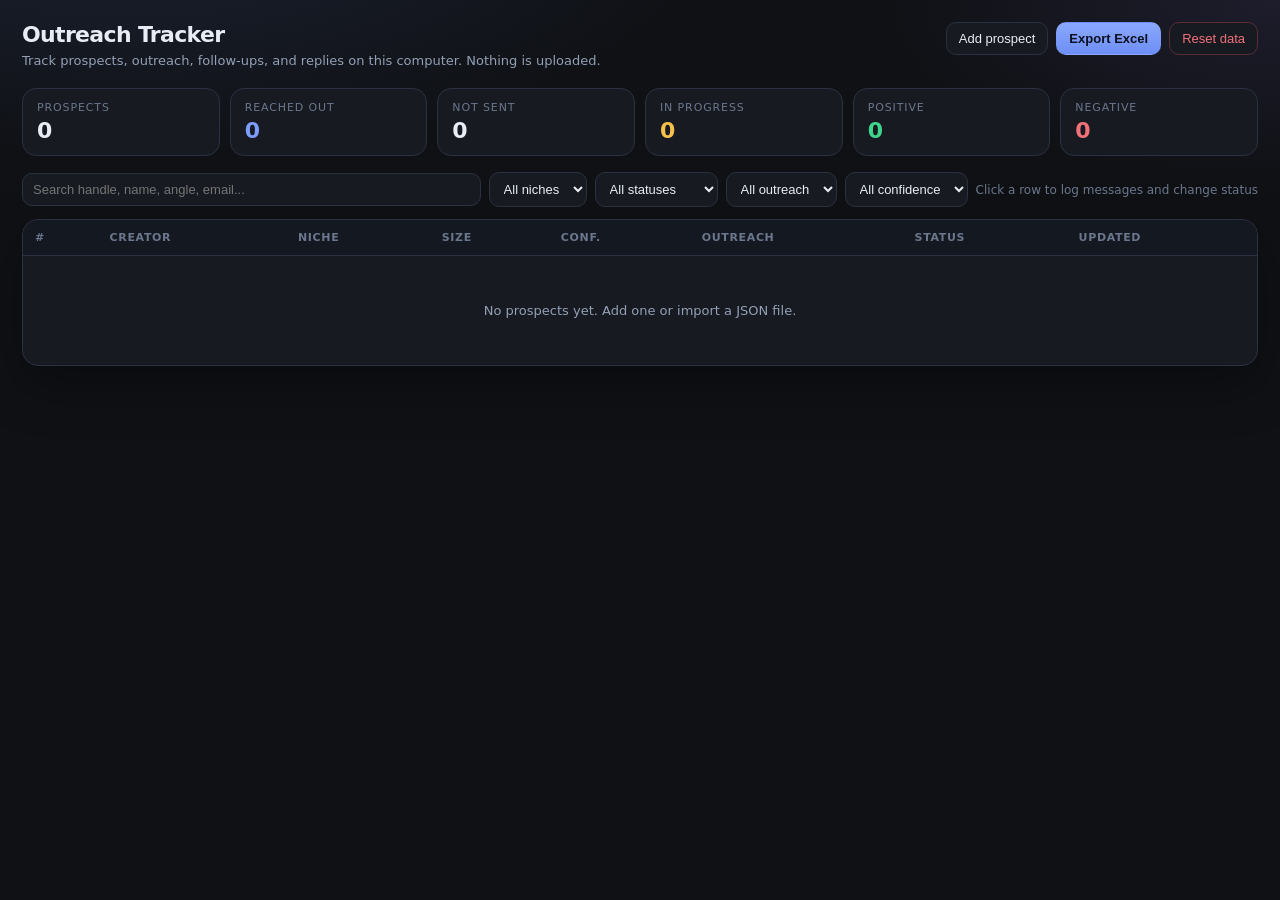
==== index.html @ 36b4889b "first commit" ====
<!DOCTYPE html>
<html lang="en">
<head>
  <meta charset="UTF-8" />
  <meta name="viewport" content="width=device-width, initial-scale=1" />
  <title>Outreach Tracker</title>
  <link rel="icon" href="favicon.svg" type="image/svg+xml" />
  <link rel="stylesheet" href="styles.css" />
</head>
<body>
  <div class="app">
    <header class="topbar">
      <div class="brand">
        <h1>Outreach Tracker</h1>
        <p>Track prospects, outreach, follow-ups, and replies on this computer. Nothing is uploaded.</p>
      </div>
      <div class="actions">
        <button id="addBtn">Add prospect</button>
        <!-- <button id="importBtn">Import JSON</button> -->
        <input id="importFile" type="file" accept=".json,application/json" hidden />
        <button class="primary" id="exportBtn">Export Excel</button>
        <button class="danger" id="resetBtn">Reset data</button>
      </div>
    </header>

    <section class="stats" id="stats"></section>

    <div class="toolbar">
      <input id="q" type="search" placeholder="Search handle, name, angle, email..." />
      <select id="niche">
        <option value="all">All niches</option>
        <option value="Wealth">Wealth</option>
        <option value="Health">Health</option>
        <option value="Relationships">Relationships</option>
      </select>
      <select id="status">
        <option value="all">All statuses</option>
        <option value="not_contacted">Not contacted</option>
        <option value="in_progress">In progress</option>
        <option value="positive">Positive</option>
        <option value="negative">Negative</option>
      </select>
      <select id="outreach">
        <option value="all">All outreach</option>
        <option value="sent">Sent</option>
        <option value="unsent">Not sent</option>
      </select>
      <select id="confidence">
        <option value="all">All confidence</option>
        <option value="High">High</option>
        <option value="Med">Med</option>
        <option value="Low">Low</option>
      </select>
      <span class="hint">Click a row to log messages and change status</span>
    </div>

    <div class="table-wrap">
      <table>
        <thead>
          <tr>
            <th>#</th>
            <th>Creator</th>
            <th>Niche</th>
            <th class="hide-sm">Size</th>
            <th>Conf.</th>
            <th>Outreach</th>
            <th>Status</th>
            <th class="hide-sm">Updated</th>
          </tr>
        </thead>
        <tbody id="tbody"></tbody>
      </table>
    </div>
  </div>

  <div class="drawer-backdrop" id="backdrop"></div>
  <aside class="drawer" id="drawer"></aside>

  <div class="modal-backdrop" id="formBackdrop" hidden>
    <div class="modal" role="dialog" aria-modal="true" aria-labelledby="formTitle">
      <div class="modal-head">
        <h2 id="formTitle">Add prospect</h2>
        <button type="button" class="ghost" id="closeFormBtn">Close</button>
      </div>
      <form id="prospectForm" class="modal-body" novalidate>
        <input type="hidden" name="id" />

        <p class="form-hint">Fields marked <span class="req">*</span> are required. Everything else is optional.</p>

        <div class="form-grid">
          <div class="field-wrap">
            <label for="fHandle">Handle <span class="req">*</span></label>
            <input class="field" id="fHandle" name="handle" required placeholder="username or pasted Instagram URL" />
            <div class="url-preview" id="urlPreview">Profile URL will appear from the handle</div>
          </div>
          <div class="field-wrap">
            <label for="fName">Name <span class="req">*</span></label>
            <input class="field" id="fName" name="name" required placeholder="Full or display name" />
          </div>
          <div class="field-wrap">
            <label for="fNiche">Niche <span class="req">*</span></label>
            <input class="field" id="fNiche" name="niche" required list="nicheList" placeholder="e.g. Wealth, Health, Relationships" />
            <datalist id="nicheList">
              <option value="Wealth"></option>
              <option value="Health"></option>
              <option value="Relationships"></option>
            </datalist>
          </div>
          <div class="field-wrap">
            <label for="fEmail">Email <span class="opt">optional</span></label>
            <input class="field" id="fEmail" name="email" type="email" placeholder="name@email.com" />
          </div>
          <div class="field-wrap">
            <label for="fSpecialty">Specialty <span class="opt">optional</span></label>
            <input class="field" id="fSpecialty" name="specialty" placeholder="What they are known for" />
          </div>
          <div class="field-wrap">
            <label for="fFollowers">Followers <span class="opt">optional</span></label>
            <input class="field" id="fFollowers" name="followers" placeholder="e.g. 36K" />
          </div>
          <div class="field-wrap">
            <label for="fSize">Audience size <span class="opt">optional</span></label>
            <select class="field" id="fSize" name="size">
              <option value="">—</option>
              <option value="Nano">Nano</option>
              <option value="Micro">Micro</option>
              <option value="Mid">Mid</option>
              <option value="Macro">Macro</option>
            </select>
          </div>
          <div class="field-wrap">
            <label for="fConfidence">Confidence <span class="opt">optional</span></label>
            <select class="field" id="fConfidence" name="confidence">
              <option value="">—</option>
              <option value="High">High</option>
              <option value="Med">Med</option>
              <option value="Low">Low</option>
            </select>
          </div>
          <div class="field-wrap">
            <label for="fStatus">Status <span class="opt">optional</span></label>
            <select class="field" id="fStatus" name="status">
              <option value="not_contacted">Not contacted</option>
              <option value="in_progress">In progress</option>
              <option value="positive">Positive</option>
              <option value="negative">Negative</option>
            </select>
          </div>
        </div>

        <div class="field-wrap">
          <label class="check">
            <input type="checkbox" id="fOutreachSent" name="outreachSent" />
            Outreach already sent
          </label>
        </div>

        <div class="field-wrap">
          <label for="fWhyFits">Why they fit <span class="opt">optional</span></label>
          <textarea id="fWhyFits" name="whyFits" placeholder="Why this person is a good prospect"></textarea>
        </div>
        <div class="field-wrap">
          <label for="fNoPaid">Current offers / monetization notes <span class="opt">optional</span></label>
          <textarea id="fNoPaid" name="noPaidOffer" placeholder="Courses, coaching, affiliates, none found, etc."></textarea>
        </div>
        <div class="field-wrap">
          <label for="fAngle">Offer angle <span class="opt">optional</span></label>
          <textarea id="fAngle" name="mosAngle" placeholder="How you would work with them or what you would pitch"></textarea>
        </div>
        <div class="field-wrap">
          <label for="fNotes">Notes <span class="opt">optional</span></label>
          <textarea id="fNotes" name="notes" placeholder="Anything else"></textarea>
        </div>

        <div class="modal-actions">
          <button type="button" class="ghost" id="cancelFormBtn">Cancel</button>
          <button type="submit" class="primary" id="saveFormBtn">Save prospect</button>
        </div>
      </form>
    </div>
  </div>

  <div class="toast" id="toast"></div>

  <script src="xlsx.full.min.js"></script>
  <script src="app.js"></script>
</body>
</html>
---- styles.css ----
:root {
  --bg: #0f1115;
  --bg-elev: #171a21;
  --bg-elev-2: #1e232c;
  --line: #2a3140;
  --text: #e8edf5;
  --muted: #93a0b5;
  --faint: #6b778c;
  --accent: #7c9cff;
  --accent-2: #9b87f5;
  --good: #3dd68c;
  --warn: #f5c14a;
  --bad: #f07178;
  --wealth: #7c9cff;
  --health: #3dd68c;
  --rel: #f0a6ca;
  --shadow: 0 18px 50px rgba(0, 0, 0, 0.35);
  --radius: 14px;
  font-synthesis: none;
}

* { box-sizing: border-box; }
html, body { margin: 0; padding: 0; }
body {
  font-family: "Segoe UI", Inter, system-ui, -apple-system, sans-serif;
  background:
    radial-gradient(1200px 500px at 10% -10%, rgba(124, 156, 255, 0.12), transparent 50%),
    radial-gradient(900px 400px at 100% 0%, rgba(155, 135, 245, 0.10), transparent 45%),
    var(--bg);
  color: var(--text);
  min-height: 100vh;
}

.app {
  max-width: 1440px;
  margin: 0 auto;
  padding: 22px 22px 60px;
}

.topbar {
  display: flex;
  align-items: flex-start;
  justify-content: space-between;
  gap: 16px;
  margin-bottom: 20px;
  flex-wrap: wrap;
}
.brand h1 {
  margin: 0;
  font-size: 22px;
  letter-spacing: -0.03em;
  font-weight: 700;
}
.brand p {
  margin: 6px 0 0;
  color: var(--muted);
  font-size: 13px;
}
.actions { display: flex; gap: 8px; flex-wrap: wrap; }

button, .btn {
  appearance: none;
  border: 1px solid var(--line);
  background: var(--bg-elev);
  color: var(--text);
  border-radius: 10px;
  padding: 8px 12px;
  font-size: 13px;
  cursor: pointer;
  transition: 0.15s ease;
}
button:hover, .btn:hover { border-color: #3d4960; background: var(--bg-elev-2); }
button.primary {
  background: linear-gradient(180deg, #8aa8ff, #6d8ef5);
  border-color: transparent;
  color: #0b1020;
  font-weight: 650;
}
button.primary:hover { filter: brightness(1.05); }
button.ghost { background: transparent; }
button.danger { color: var(--bad); border-color: #5a2d35; }

.stats {
  display: grid;
  grid-template-columns: repeat(6, minmax(120px, 1fr));
  gap: 10px;
  margin-bottom: 16px;
}
.stat {
  background: var(--bg-elev);
  border: 1px solid var(--line);
  border-radius: var(--radius);
  padding: 12px 14px;
}
.stat .k { color: var(--faint); font-size: 11px; text-transform: uppercase; letter-spacing: 0.08em; }
.stat .v { font-size: 22px; font-weight: 700; margin-top: 4px; }
.stat.good .v { color: var(--good); }
.stat.warn .v { color: var(--warn); }
.stat.bad .v { color: var(--bad); }
.stat.info .v { color: var(--accent); }

.toolbar {
  display: flex;
  gap: 8px;
  flex-wrap: wrap;
  margin-bottom: 12px;
  align-items: center;
}
.toolbar input, .toolbar select {
  background: var(--bg-elev);
  border: 1px solid var(--line);
  color: var(--text);
  border-radius: 10px;
  padding: 8px 10px;
  font-size: 13px;
}
.toolbar input { min-width: 240px; flex: 1; }
.hint { color: var(--faint); font-size: 12px; margin-left: auto; }

.table-wrap {
  background: var(--bg-elev);
  border: 1px solid var(--line);
  border-radius: 16px;
  overflow: hidden;
  box-shadow: var(--shadow);
}
table { width: 100%; border-collapse: collapse; }
th, td {
  text-align: left;
  padding: 11px 12px;
  border-bottom: 1px solid var(--line);
  font-size: 13px;
  vertical-align: top;
}
th {
  color: var(--faint);
  font-weight: 600;
  font-size: 11px;
  letter-spacing: 0.06em;
  text-transform: uppercase;
  background: #141821;
  position: sticky;
  top: 0;
}
tr:last-child td { border-bottom: none; }
tbody tr { cursor: pointer; }
tbody tr:hover { background: rgba(124, 156, 255, 0.06); }
tbody tr.active { background: rgba(124, 156, 255, 0.10); }

.handle { font-weight: 650; }
.handle span { display: block; color: var(--muted); font-weight: 400; font-size: 12px; margin-top: 2px; }
.mono { font-variant-numeric: tabular-nums; }

.badge {
  display: inline-flex;
  align-items: center;
  gap: 6px;
  border-radius: 999px;
  padding: 3px 8px;
  font-size: 11px;
  font-weight: 650;
  border: 1px solid transparent;
  white-space: nowrap;
}
.badge.Wealth { background: rgba(124,156,255,.12); color: #b7c8ff; }
.badge.Health { background: rgba(61,214,140,.12); color: #8be8b6; }
.badge.Relationships { background: rgba(240,166,202,.12); color: #f7c4dc; }
.badge.High { background: rgba(61,214,140,.12); color: #8be8b6; }
.badge.Med { background: rgba(245,193,74,.12); color: #f5d48a; }
.badge.Low { background: rgba(240,113,120,.12); color: #f5a0a5; }
.badge.Macro { background: rgba(155,135,245,.12); color: #cbbfff; }
.badge.Micro { background: rgba(255,255,255,.06); color: #c9d3e3; }
.badge.positive { background: rgba(61,214,140,.14); color: #8be8b6; }
.badge.negative { background: rgba(240,113,120,.14); color: #f5a0a5; }
.badge.in_progress { background: rgba(245,193,74,.14); color: #f5d48a; }
.badge.not_contacted { background: rgba(255,255,255,.06); color: #a9b4c7; }
.badge.sent { background: rgba(124,156,255,.14); color: #b7c8ff; }
.badge.unsent { background: rgba(255,255,255,.05); color: #93a0b5; }

.drawer-backdrop {
  position: fixed; inset: 0;
  background: rgba(6,8,12,.55);
  display: none;
  z-index: 20;
}
.drawer-backdrop.show { display: block; }
.drawer {
  position: fixed; top: 0; right: 0; height: 100%;
  width: min(560px, 100%);
  background: #12161d;
  border-left: 1px solid var(--line);
  z-index: 30;
  transform: translateX(110%);
  transition: transform .22s ease;
  display: flex; flex-direction: column;
}
.drawer.show { transform: translateX(0); }
.drawer-head {
  padding: 18px 18px 12px;
  border-bottom: 1px solid var(--line);
}
.drawer-head h2 { margin: 0; font-size: 18px; }
.drawer-head .sub { color: var(--muted); font-size: 13px; margin-top: 4px; }
.drawer-body { padding: 16px 18px 30px; overflow: auto; flex: 1; }
.meta-grid {
  display: grid;
  grid-template-columns: 1fr 1fr;
  gap: 8px;
  margin: 12px 0 16px;
}
.meta {
  background: var(--bg-elev);
  border: 1px solid var(--line);
  border-radius: 10px;
  padding: 8px 10px;
}
.meta .k { color: var(--faint); font-size: 10px; text-transform: uppercase; letter-spacing: .07em; }
.meta .v { margin-top: 3px; font-size: 13px; word-break: break-word; }
.block { margin-bottom: 14px; }
.block h3 { margin: 0 0 6px; font-size: 12px; color: var(--faint); text-transform: uppercase; letter-spacing: .07em; }
.block p { margin: 0; color: var(--text); font-size: 13.5px; line-height: 1.5; }

label { display: block; font-size: 12px; color: var(--muted); margin-bottom: 6px; }
textarea, select.field, input.field {
  width: 100%;
  background: var(--bg-elev);
  border: 1px solid var(--line);
  color: var(--text);
  border-radius: 10px;
  padding: 9px 10px;
  font: inherit;
  font-size: 13px;
}
textarea { min-height: 90px; resize: vertical; }
.row-actions { display: flex; gap: 8px; margin-top: 8px; flex-wrap: wrap; }

.activity { list-style: none; margin: 0; padding: 0; }
.activity li {
  border: 1px solid var(--line);
  background: var(--bg-elev);
  border-radius: 12px;
  padding: 10px 12px;
  margin-bottom: 8px;
}
.activity .top {
  display: flex; justify-content: space-between; gap: 8px; align-items: center;
  margin-bottom: 6px;
}
.activity .when { color: var(--faint); font-size: 11px; }
.activity .body { white-space: pre-wrap; font-size: 13px; line-height: 1.45; }
.activity .del {
  border: none; background: transparent; color: var(--faint); padding: 0 4px; font-size: 12px;
}

.empty {
  text-align: center; color: var(--muted); padding: 36px 12px;
}

.toast {
  position: fixed; bottom: 18px; right: 18px;
  background: #1b2230; border: 1px solid var(--line);
  color: var(--text); padding: 10px 14px; border-radius: 10px;
  display: none; z-index: 50; font-size: 13px;
}
.toast.show { display: block; }

.modal-backdrop {
  position: fixed;
  inset: 0;
  z-index: 40;
  background: rgba(6, 8, 12, 0.62);
  display: flex;
  align-items: center;
  justify-content: center;
  padding: 18px;
}
.modal-backdrop[hidden] { display: none; }
.modal {
  width: min(760px, 100%);
  max-height: min(92vh, 900px);
  overflow: auto;
  background: #12161d;
  border: 1px solid var(--line);
  border-radius: 16px;
  box-shadow: var(--shadow);
}
.modal-head {
  display: flex;
  justify-content: space-between;
  align-items: center;
  gap: 12px;
  padding: 16px 18px 10px;
  border-bottom: 1px solid var(--line);
  position: sticky;
  top: 0;
  background: #12161d;
  z-index: 1;
}
.modal-head h2 { margin: 0; font-size: 18px; }
.modal-body { padding: 16px 18px 20px; }
.form-hint { margin: 0 0 14px; color: var(--muted); font-size: 13px; }
.req { color: var(--bad); font-weight: 700; }
.opt {
  color: var(--faint);
  font-weight: 500;
  font-size: 11px;
  text-transform: none;
  letter-spacing: 0;
  margin-left: 4px;
}
.form-grid {
  display: grid;
  grid-template-columns: 1fr 1fr;
  gap: 12px;
}
.field-wrap { margin-bottom: 12px; }
.field-wrap label { margin-bottom: 6px; }
label.check {
  display: flex;
  align-items: center;
  gap: 8px;
  color: var(--text);
  font-size: 13px;
}
.modal-actions {
  display: flex;
  justify-content: flex-end;
  gap: 8px;
  padding-top: 6px;
}
.field.error { border-color: var(--bad); }
.url-preview {
  margin-top: 6px;
  font-size: 12px;
  color: var(--accent);
  word-break: break-all;
}
.url-preview.empty { color: var(--faint); }

@media (max-width: 700px) {
  .form-grid { grid-template-columns: 1fr; }
}

@media (max-width: 980px) {
  .stats { grid-template-columns: repeat(3, 1fr); }
  .hide-sm { display: none; }
}
@media (max-width: 640px) {
  .stats { grid-template-columns: repeat(2, 1fr); }
  .app { padding: 14px; }
}
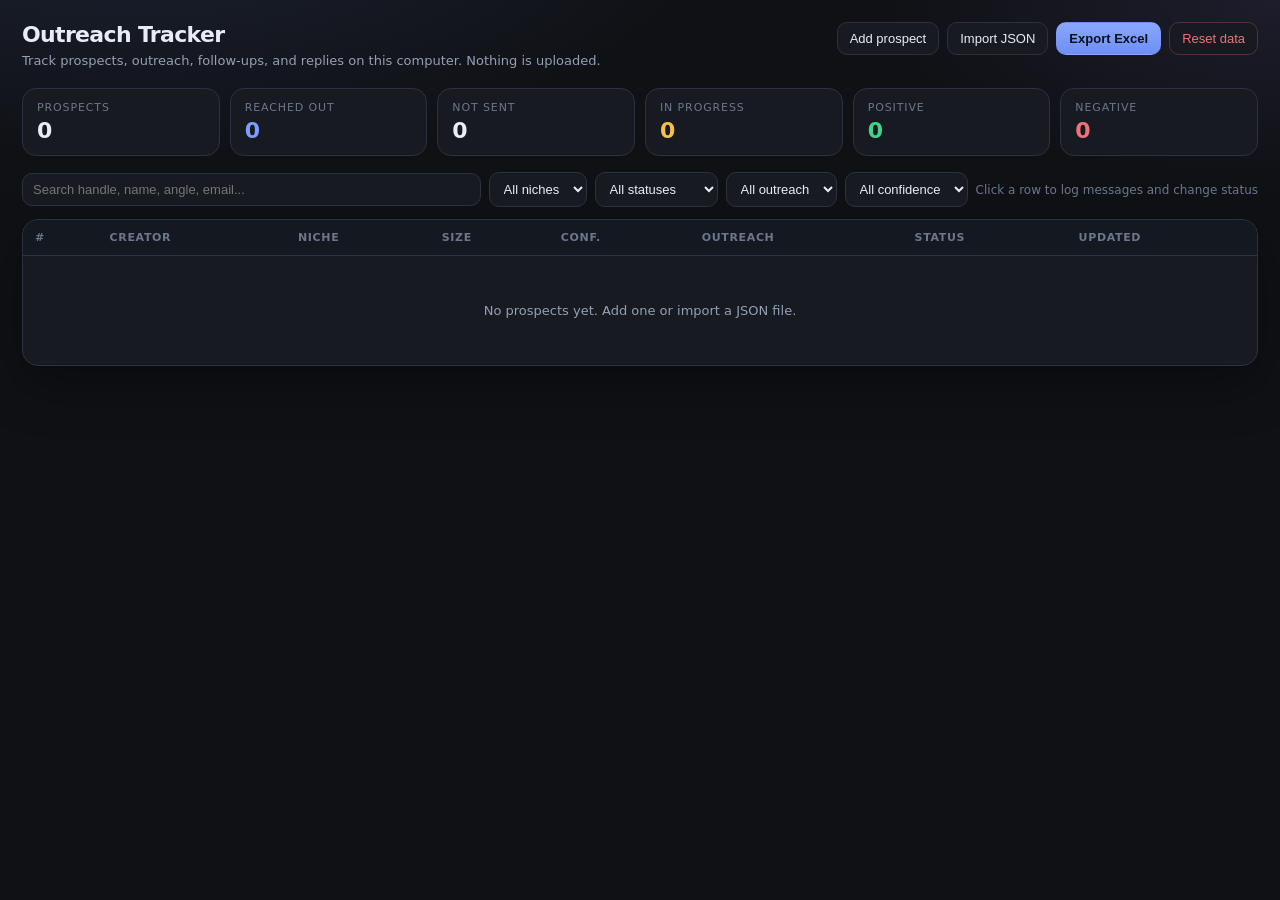
==== commit 6c48cfba: "Enable JSON import functionality in the UI" ====
--- a/index.html
+++ b/index.html
@@ -16,7 +16,7 @@
       </div>
       <div class="actions">
         <button id="addBtn">Add prospect</button>
-        <!-- <button id="importBtn">Import JSON</button> -->
+        <button id="importBtn">Import JSON</button>
         <input id="importFile" type="file" accept=".json,application/json" hidden />
         <button class="primary" id="exportBtn">Export Excel</button>
         <button class="danger" id="resetBtn">Reset data</button>
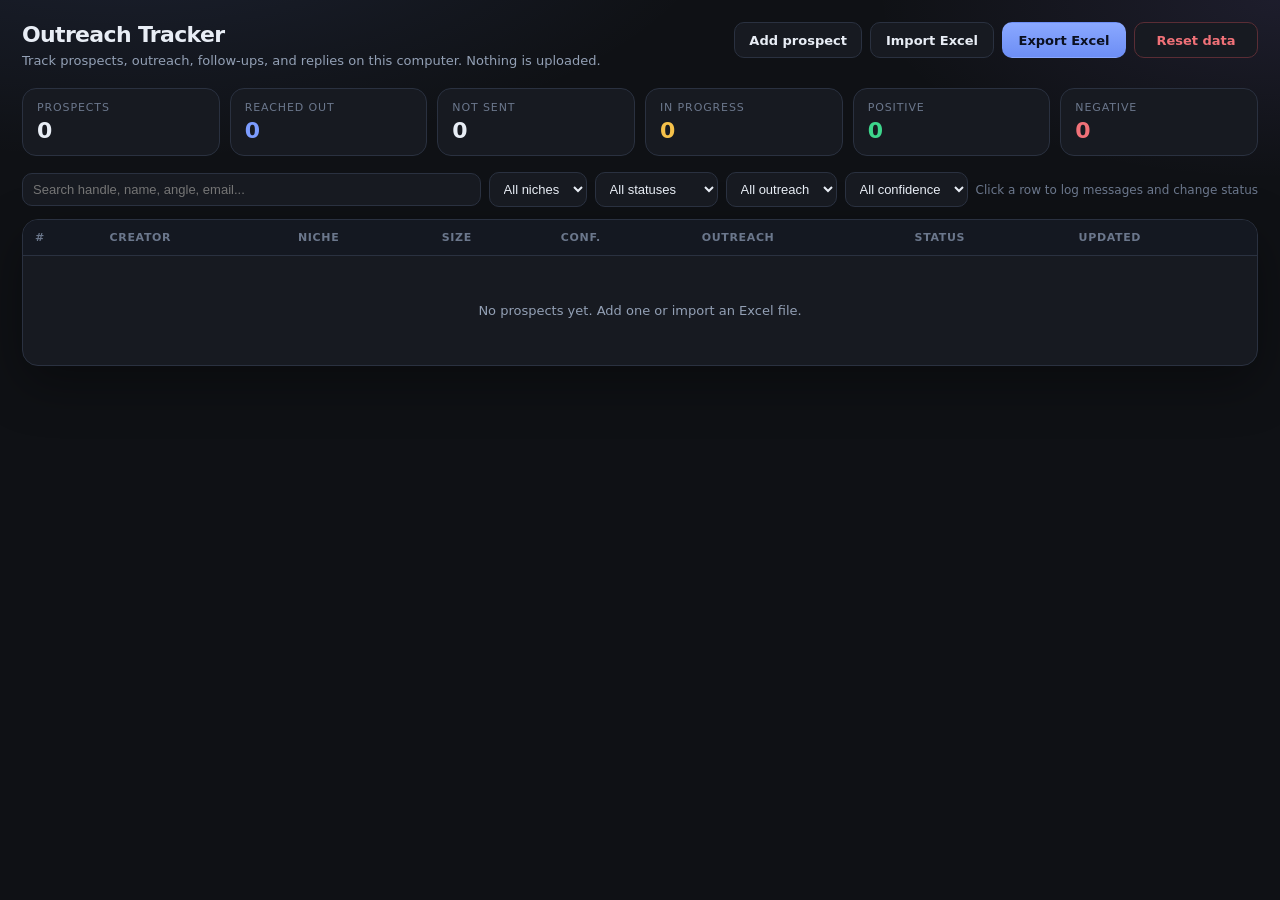
==== commit 0015ca4f: "Update README and UI for Excel import functionality; enhance app styling and structure" ====
--- a/index.html
+++ b/index.html
@@ -15,11 +15,13 @@
         <p>Track prospects, outreach, follow-ups, and replies on this computer. Nothing is uploaded.</p>
       </div>
       <div class="actions">
-        <button id="addBtn">Add prospect</button>
-        <button id="importBtn">Import JSON</button>
-        <input id="importFile" type="file" accept=".json,application/json" hidden />
-        <button class="primary" id="exportBtn">Export Excel</button>
-        <button class="danger" id="resetBtn">Reset data</button>
+        <button type="button" class="action" id="addBtn">Add prospect</button>
+        <label class="action file-btn">
+          Import Excel
+          <input id="importFile" type="file" accept=".xlsx,.xls,application/vnd.openxmlformats-officedocument.spreadsheetml.sheet,application/vnd.ms-excel" />
+        </label>
+        <button type="button" class="action primary" id="exportBtn">Export Excel</button>
+        <button type="button" class="action danger" id="resetBtn">Reset data</button>
       </div>
     </header>
 
@@ -180,6 +182,23 @@
     </div>
   </div>
 
+  <div class="modal-backdrop" id="importBackdrop" hidden>
+    <div class="modal import-modal" role="dialog" aria-modal="true" aria-labelledby="importTitle">
+      <div class="modal-head">
+        <h2 id="importTitle">Import prospects</h2>
+        <button type="button" class="ghost" id="importCancelBtn">Close</button>
+      </div>
+      <div class="modal-body">
+        <p class="form-hint" id="importSummary"></p>
+        <div class="modal-actions">
+          <button type="button" class="ghost" id="importDismissBtn">Cancel</button>
+          <button type="button" id="importMergeBtn">Merge</button>
+          <button type="button" class="primary" id="importReplaceBtn">Replace list</button>
+        </div>
+      </div>
+    </div>
+  </div>
+
   <div class="toast" id="toast"></div>
 
   <script src="xlsx.full.min.js"></script>
--- a/styles.css
+++ b/styles.css
@@ -56,16 +56,89 @@
   color: var(--muted);
   font-size: 13px;
 }
-.actions { display: flex; gap: 8px; flex-wrap: wrap; }
+.actions {
+  display: flex;
+  align-items: center;
+  justify-content: flex-end;
+  gap: 8px;
+  flex-wrap: wrap;
+  min-width: 0;
+  max-width: 100%;
+}
+.actions .action {
+  appearance: none;
+  -webkit-appearance: none;
+  display: inline-flex;
+  align-items: center;
+  justify-content: center;
+  height: 36px;
+  margin: 0;
+  padding: 0 14px;
+  border: 1px solid var(--line);
+  border-radius: 10px;
+  background: var(--bg-elev);
+  color: var(--text);
+  font-family: inherit;
+  font-size: 13px;
+  font-weight: 600;
+  line-height: 1;
+  letter-spacing: 0;
+  white-space: nowrap;
+  min-width: 124px;
+  cursor: pointer;
+  transition: border-color 0.15s ease, background 0.15s ease, filter 0.15s ease;
+}
+.actions .action:hover {
+  border-color: #3d4960;
+  background: var(--bg-elev-2);
+}
+.actions .action.primary {
+  background: linear-gradient(180deg, #8aa8ff, #6d8ef5);
+  border-color: transparent;
+  color: #0b1020;
+}
+.actions .action.primary:hover {
+  background: linear-gradient(180deg, #8aa8ff, #6d8ef5);
+  border-color: transparent;
+  filter: brightness(1.05);
+}
+.actions .action.danger {
+  color: var(--bad);
+  border-color: #5a2d35;
+}
+.actions .action.danger:hover {
+  background: rgba(240, 113, 120, 0.08);
+  border-color: #7a3a44;
+}
+.actions .file-btn {
+  position: relative;
+  overflow: hidden;
+}
+/* Overlay the label. display:none stops this picker from opening on mobile Safari. */
+.actions .file-btn input[type="file"] {
+  position: absolute;
+  inset: 0;
+  width: 100%;
+  height: 100%;
+  margin: 0;
+  padding: 0;
+  border: 0;
+  opacity: 0;
+  cursor: pointer;
+  font-size: 16px;
+  min-width: 0;
+}
 
 button, .btn {
   appearance: none;
+  font-family: inherit;
   border: 1px solid var(--line);
   background: var(--bg-elev);
   color: var(--text);
   border-radius: 10px;
   padding: 8px 12px;
   font-size: 13px;
+  line-height: 1.2;
   cursor: pointer;
   transition: 0.15s ease;
 }
@@ -74,7 +147,7 @@
   background: linear-gradient(180deg, #8aa8ff, #6d8ef5);
   border-color: transparent;
   color: #0b1020;
-  font-weight: 650;
+  font-weight: 600;
 }
 button.primary:hover { filter: brightness(1.05); }
 button.ghost { background: transparent; }
@@ -284,6 +357,7 @@
   border-radius: 16px;
   box-shadow: var(--shadow);
 }
+.modal.import-modal { width: min(480px, 100%); }
 .modal-head {
   display: flex;
   justify-content: space-between;
@@ -337,6 +411,19 @@
 }
 .url-preview.empty { color: var(--faint); }
 
+@media (max-width: 720px) {
+  .topbar {
+    flex-direction: column;
+    align-items: stretch;
+  }
+  .actions {
+    display: grid;
+    grid-template-columns: minmax(0, 1fr) minmax(0, 1fr);
+    width: 100%;
+    justify-content: stretch;
+  }
+  .actions .action { width: 100%; min-width: 0; }
+}
 @media (max-width: 700px) {
   .form-grid { grid-template-columns: 1fr; }
 }
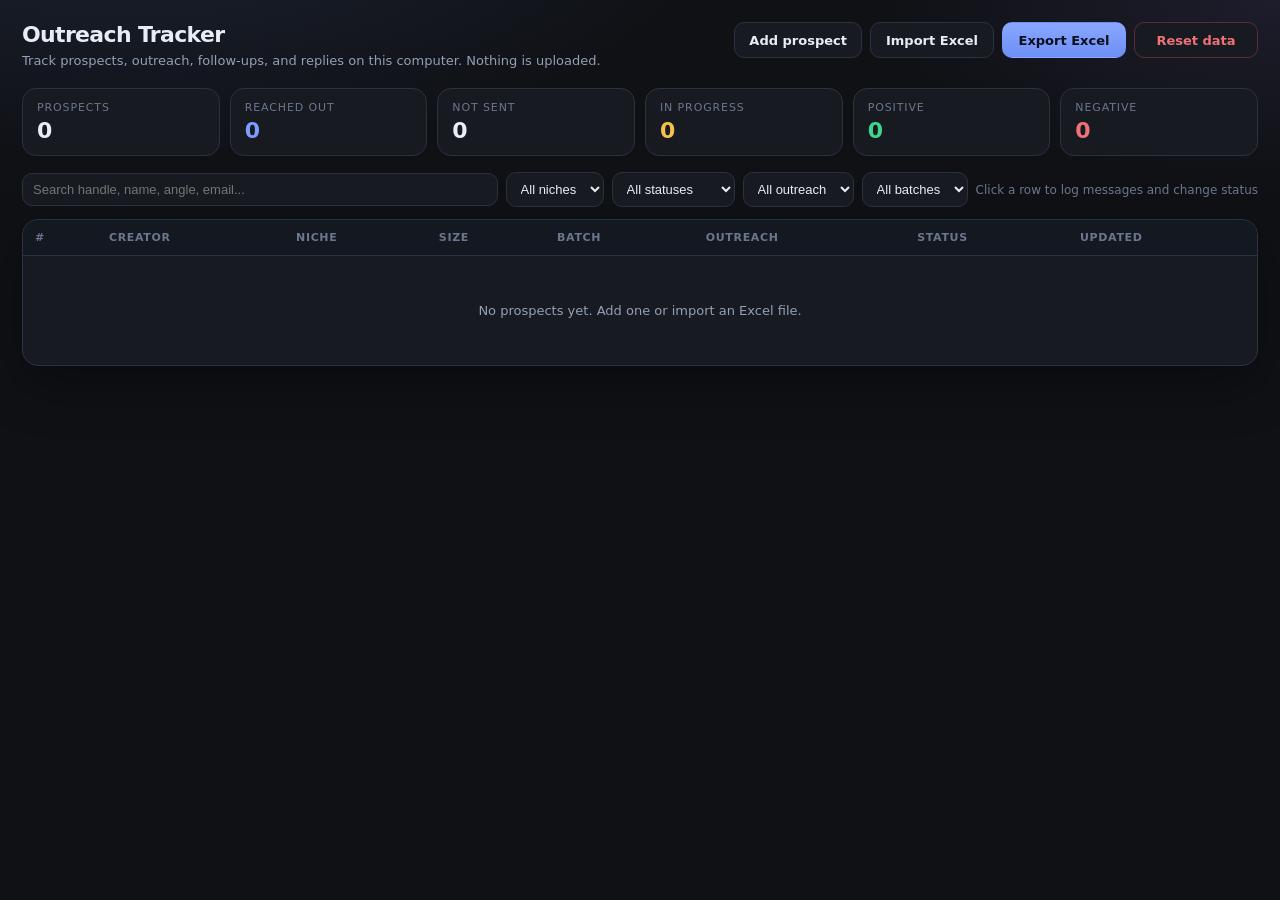
==== commit 22cd9587: "Implement batch management for prospects; update UI and README for batch handling" ====
--- a/index.html
+++ b/index.html
@@ -47,11 +47,8 @@
         <option value="sent">Sent</option>
         <option value="unsent">Not sent</option>
       </select>
-      <select id="confidence">
-        <option value="all">All confidence</option>
-        <option value="High">High</option>
-        <option value="Med">Med</option>
-        <option value="Low">Low</option>
+      <select id="batch">
+        <option value="all">All batches</option>
       </select>
       <span class="hint">Click a row to log messages and change status</span>
     </div>
@@ -64,7 +61,7 @@
             <th>Creator</th>
             <th>Niche</th>
             <th class="hide-sm">Size</th>
-            <th>Conf.</th>
+            <th>Batch</th>
             <th>Outreach</th>
             <th>Status</th>
             <th class="hide-sm">Updated</th>
@@ -88,6 +85,15 @@
         <input type="hidden" name="id" />
 
         <p class="form-hint">Fields marked <span class="req">*</span> are required. Everything else is optional.</p>
+
+        <div class="field-wrap" id="batchChoiceWrap" hidden>
+          <span class="choice-label">Batch</span>
+          <div class="choice-row" id="batchChoices"></div>
+        </div>
+        <div class="field-wrap" id="batchReadout" hidden>
+          <span class="choice-label">Batch</span>
+          <p class="batch-readout" id="batchReadoutText"></p>
+        </div>
 
         <div class="form-grid">
           <div class="field-wrap">
@@ -190,6 +196,11 @@
       </div>
       <div class="modal-body">
         <p class="form-hint" id="importSummary"></p>
+        <div class="field-wrap" id="importBatchWrap">
+          <span class="choice-label">Where should new people go?</span>
+          <div class="choice-row" id="importBatchChoices"></div>
+          <p class="form-hint" id="importBatchHint"></p>
+        </div>
         <div class="modal-actions">
           <button type="button" class="ghost" id="importDismissBtn">Cancel</button>
           <button type="button" id="importMergeBtn">Merge</button>
--- a/styles.css
+++ b/styles.css
@@ -260,6 +260,8 @@
 .drawer {
   position: fixed; top: 0; right: 0; height: 100%;
   width: min(560px, 100%);
+  max-width: 100%;
+  min-width: 0;
   background: #12161d;
   border-left: 1px solid var(--line);
   z-index: 30;
@@ -271,9 +273,31 @@
 .drawer-head {
   padding: 18px 18px 12px;
   border-bottom: 1px solid var(--line);
-}
-.drawer-head h2 { margin: 0; font-size: 18px; }
-.drawer-head .sub { color: var(--muted); font-size: 13px; margin-top: 4px; }
+  min-width: 0;
+}
+.drawer-head-row {
+  display: flex;
+  justify-content: space-between;
+  align-items: flex-start;
+  gap: 10px;
+  flex-wrap: wrap;
+}
+.drawer-head-row > div:first-child {
+  min-width: 0;
+  flex: 1 1 140px;
+}
+.drawer-head h2 { margin: 0; font-size: 18px; overflow-wrap: anywhere; }
+.drawer-head .sub { color: var(--muted); font-size: 13px; margin-top: 4px; overflow-wrap: anywhere; }
+.drawer-actions {
+  display: flex;
+  gap: 8px;
+  flex-wrap: wrap;
+  margin-left: auto;
+}
+button.danger:hover {
+  background: rgba(240, 113, 120, 0.08);
+  border-color: #7a3a44;
+}
 .drawer-body { padding: 16px 18px 30px; overflow: auto; flex: 1; }
 .meta-grid {
   display: grid;
@@ -394,6 +418,21 @@
   align-items: center;
   gap: 8px;
   color: var(--text);
+  font-size: 13px;
+}
+.choice-label {
+  display: block;
+  font-size: 12px;
+  color: var(--muted);
+  margin-bottom: 6px;
+}
+.choice-row {
+  display: flex;
+  flex-wrap: wrap;
+  gap: 8px 16px;
+}
+.batch-readout {
+  margin: 0;
   font-size: 13px;
 }
 .modal-actions {
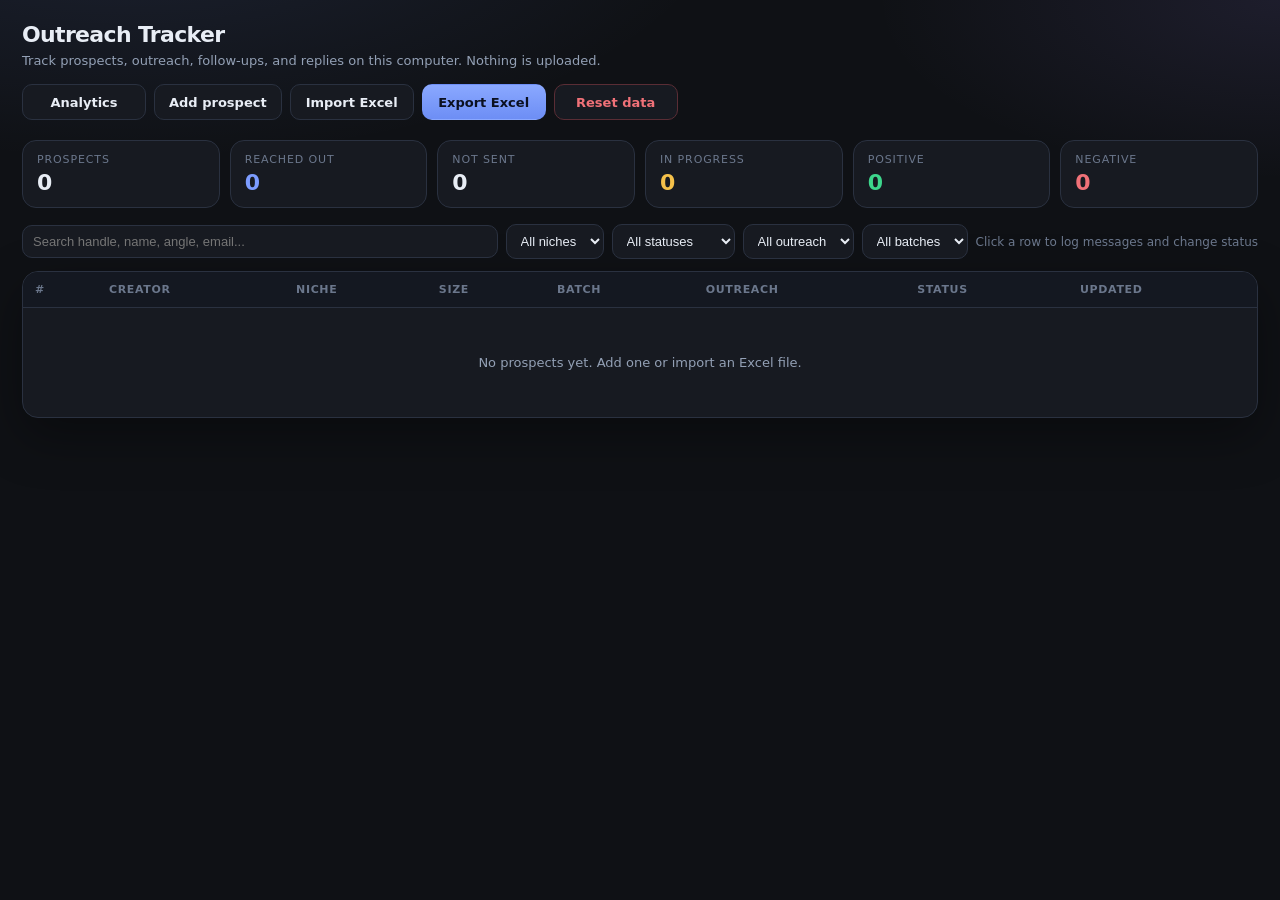
==== commit 7f2bcc3a: "Add analytics page and functionality; enhance README and styles for analytics metrics" ====
--- a/index.html
+++ b/index.html
@@ -15,6 +15,7 @@
         <p>Track prospects, outreach, follow-ups, and replies on this computer. Nothing is uploaded.</p>
       </div>
       <div class="actions">
+        <a class="action" href="analytics.html">Analytics</a>
         <button type="button" class="action" id="addBtn">Add prospect</button>
         <label class="action file-btn">
           Import Excel
--- a/styles.css
+++ b/styles.css
@@ -171,6 +171,135 @@
 .stat.warn .v { color: var(--warn); }
 .stat.bad .v { color: var(--bad); }
 .stat.info .v { color: var(--accent); }
+.actions .action { text-decoration: none; }
+
+.analytics-controls {
+  display: flex;
+  align-items: center;
+  gap: 10px;
+  margin-bottom: 14px;
+}
+.analytics-controls label {
+  color: var(--muted);
+  font-size: 13px;
+  font-weight: 600;
+}
+.analytics-controls select {
+  min-width: 160px;
+  background: var(--bg-elev);
+  border: 1px solid var(--line);
+  border-radius: 10px;
+  color: var(--text);
+  font: inherit;
+  font-size: 13px;
+  padding: 8px 10px;
+}
+.analytics-scope {
+  margin-left: auto;
+  color: var(--faint);
+  font-size: 12px;
+}
+.analytics-metrics.stats {
+  grid-template-columns: repeat(4, minmax(0, 1fr));
+}
+.analytics-note {
+  margin: -5px 0 18px;
+  color: var(--faint);
+  font-size: 12px;
+}
+.analytics-activity {
+  margin-top: 24px;
+}
+.analytics-section-head {
+  display: flex;
+  align-items: baseline;
+  justify-content: space-between;
+  gap: 16px;
+  margin-bottom: 10px;
+}
+.analytics-section-head h2 {
+  margin: 0;
+  font-size: 17px;
+}
+.analytics-section-head p {
+  margin: 0;
+  color: var(--faint);
+  font-size: 12px;
+}
+.activity-totals {
+  display: grid;
+  grid-template-columns: repeat(3, minmax(0, 1fr));
+  gap: 10px;
+  margin-bottom: 18px;
+}
+.activity-total {
+  display: flex;
+  justify-content: space-between;
+  align-items: center;
+  padding: 11px 13px;
+  border: 1px solid var(--line);
+  border-radius: 10px;
+  background: var(--bg-elev);
+  color: var(--muted);
+  font-size: 13px;
+}
+.activity-total strong {
+  color: var(--text);
+  font-size: 17px;
+}
+.activity-chart {
+  border-top: 1px solid var(--line);
+}
+.activity-month {
+  display: grid;
+  grid-template-columns: minmax(100px, 0.6fr) minmax(0, 3fr);
+  gap: 16px;
+  align-items: center;
+  padding: 13px 4px;
+  border-bottom: 1px solid var(--line);
+}
+.activity-month-label {
+  color: var(--text);
+  font-size: 13px;
+  font-weight: 600;
+}
+.activity-series {
+  display: grid;
+  grid-template-columns: repeat(3, minmax(0, 1fr));
+  gap: 16px;
+}
+.activity-series-item {
+  display: grid;
+  grid-template-columns: minmax(52px, auto) minmax(16px, 1fr) 24px;
+  gap: 7px;
+  align-items: center;
+  min-width: 0;
+  color: var(--faint);
+  font-size: 11px;
+}
+.activity-series-item strong {
+  color: var(--muted);
+  font-size: 12px;
+  text-align: right;
+}
+.activity-track {
+  height: 6px;
+  overflow: hidden;
+  border-radius: 4px;
+  background: var(--bg-elev-2);
+}
+.activity-bar {
+  height: 100%;
+  border-radius: inherit;
+}
+.activity-bar.outreach { background: var(--accent); }
+.activity-bar.followup { background: var(--warn); }
+.activity-bar.response { background: var(--good); }
+.analytics-empty {
+  padding: 16px 0;
+  color: var(--faint);
+  font-size: 13px;
+}
 
 .toolbar {
   display: flex;
@@ -469,9 +598,17 @@
 
 @media (max-width: 980px) {
   .stats { grid-template-columns: repeat(3, 1fr); }
+  .analytics-metrics.stats { grid-template-columns: repeat(4, minmax(0, 1fr)); }
   .hide-sm { display: none; }
 }
 @media (max-width: 640px) {
   .stats { grid-template-columns: repeat(2, 1fr); }
+  .analytics-metrics.stats { grid-template-columns: repeat(2, minmax(0, 1fr)); }
   .app { padding: 14px; }
-}
+  .analytics-controls { flex-wrap: wrap; }
+  .analytics-scope { margin-left: 0; width: 100%; }
+  .analytics-section-head { align-items: flex-start; flex-direction: column; gap: 5px; }
+  .activity-totals { grid-template-columns: 1fr; gap: 7px; }
+  .activity-month { grid-template-columns: 1fr; gap: 10px; }
+  .activity-series { grid-template-columns: 1fr; gap: 8px; }
+}
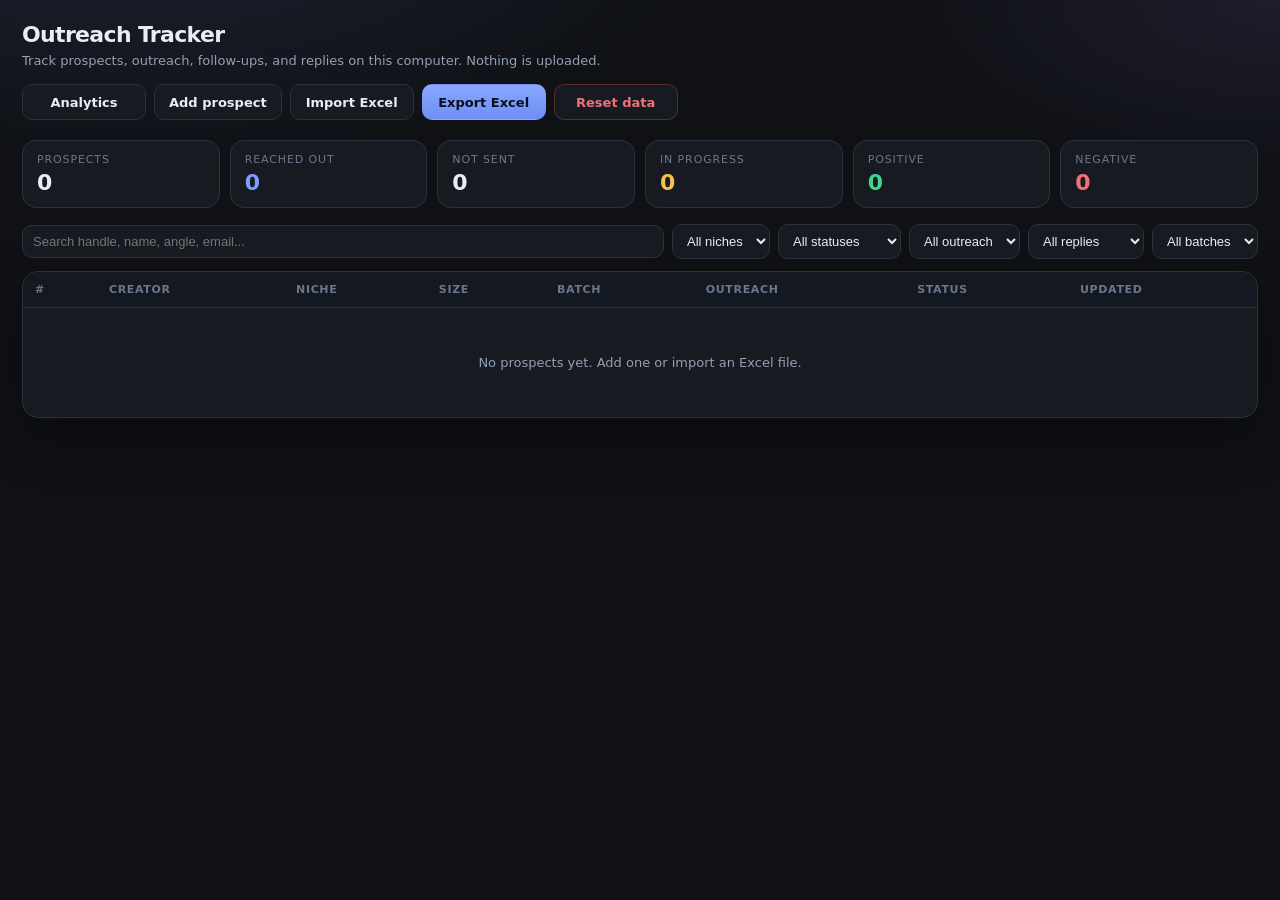
==== commit c23be0a5: "Add response filtering to prospects; update README for new filter options" ====
--- a/index.html
+++ b/index.html
@@ -48,10 +48,14 @@
         <option value="sent">Sent</option>
         <option value="unsent">Not sent</option>
       </select>
+      <select id="responseFilter" aria-label="Filter by response">
+        <option value="all">All replies</option>
+        <option value="responded">Responded</option>
+        <option value="not_responded">No response</option>
+      </select>
       <select id="batch">
         <option value="all">All batches</option>
       </select>
-      <span class="hint">Click a row to log messages and change status</span>
     </div>
 
     <div class="table-wrap">
